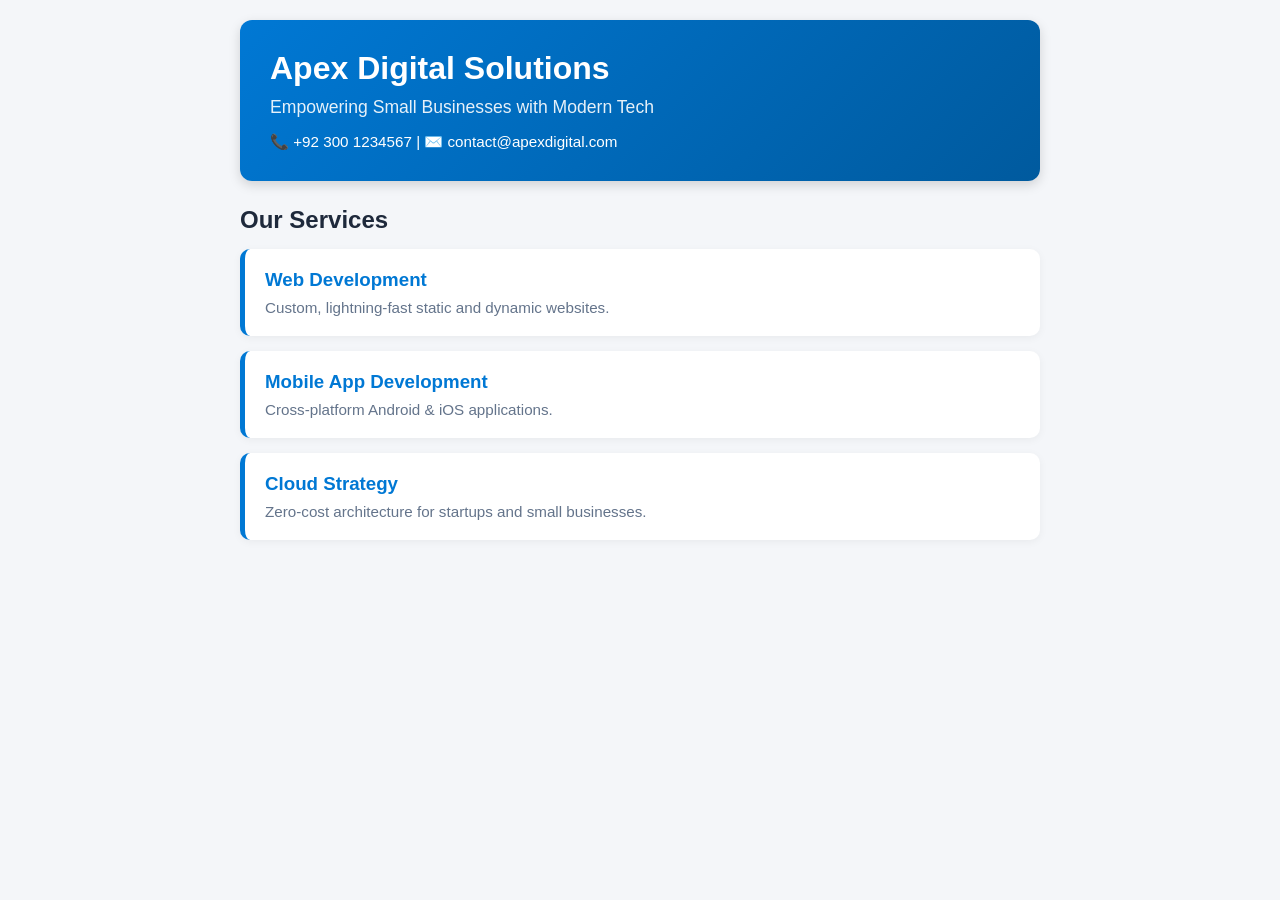
==== index.html @ 4c497630 "Initial commit - Static website demo setup" ====
<!DOCTYPE html>
<html lang="en">
<head>
    <meta charset="UTF-8">
    <meta name="viewport" content="width=device-width, initial-scale=1.0">
    <title>Business Website Demo</title>
    <style>
        * { box-sizing: border-box; }
        body { font-family: 'Segoe UI', Tahoma, Geneva, Verdana, sans-serif; margin: 0; padding: 20px; background-color: #f4f6f9; color: #333; }
        .container { max-width: 800px; margin: auto; }
        .header-card { background: linear-gradient(135deg, #0078d4, #005a9e); color: white; padding: 30px; border-radius: 12px; box-shadow: 0 4px 12px rgba(0,0,0,0.15); margin-bottom: 25px; }
        .header-card h1 { margin: 0 0 10px 0; font-size: 2rem; }
        .header-card p { margin: 5px 0; font-size: 1.1rem; opacity: 0.9; }
        .contact-info { margin-top: 15px; font-weight: 500; font-size: 0.95rem; }
        .services-title { font-size: 1.5rem; margin-bottom: 15px; color: #1e293b; }
        .service-card { background: white; padding: 20px; border-radius: 10px; margin-bottom: 15px; border-left: 5px solid #0078d4; box-shadow: 0 2px 8px rgba(0,0,0,0.05); }
        .service-card h3 { margin: 0 0 8px 0; color: #0078d4; }
        .service-card p { margin: 0; color: #64748b; font-size: 0.95rem; }
        .loading { text-align: center; padding: 40px; font-size: 1.2rem; color: #666; }
    </style>
</head>
<body>

    <div class="container">
        <div id="content" style="display: none;">
            <div class="header-card">
                <h1 id="business-name"></h1>
                <p id="tagline"></p>
                <div class="contact-info">
                    📞 <span id="phone"></span> | ✉️ <span id="email"></span>
                </div>
            </div>

            <h2 class="services-title">Our Services</h2>
            <div id="services-list"></div>
        </div>

        <div id="loading" class="loading">
            Loading site content from <code>data.json</code>...
        </div>
    </div>

    <script>
        // Fetch JSON data dynamically (Cache-busting added)
        fetch('data.json?t=' + new Date().getTime())
            .then(response => response.json())
            .then(data => {
                document.getElementById('business-name').innerText = data.business_name;
                document.getElementById('tagline').innerText = data.tagline;
                document.getElementById('phone').innerText = data.phone;
                document.getElementById('email').innerText = data.email;

                const servicesContainer = document.getElementById('services-list');
                servicesContainer.innerHTML = '';
                
                data.services.forEach(service => {
                    servicesContainer.innerHTML += `
                        <div class="service-card">
                            <h3>${service.title}</h3>
                            <p>${service.description}</p>
                        </div>
                    `;
                });

                document.getElementById('loading').style.display = 'none';
                document.getElementById('content').style.display = 'block';
            })
            .catch(err => {
                document.getElementById('loading').innerHTML = '<b style="color:red;">Error loading content. Make sure data.json exists.</b>';
                console.error('Error fetching data:', err);
            });
    </script>
</body>
</html>
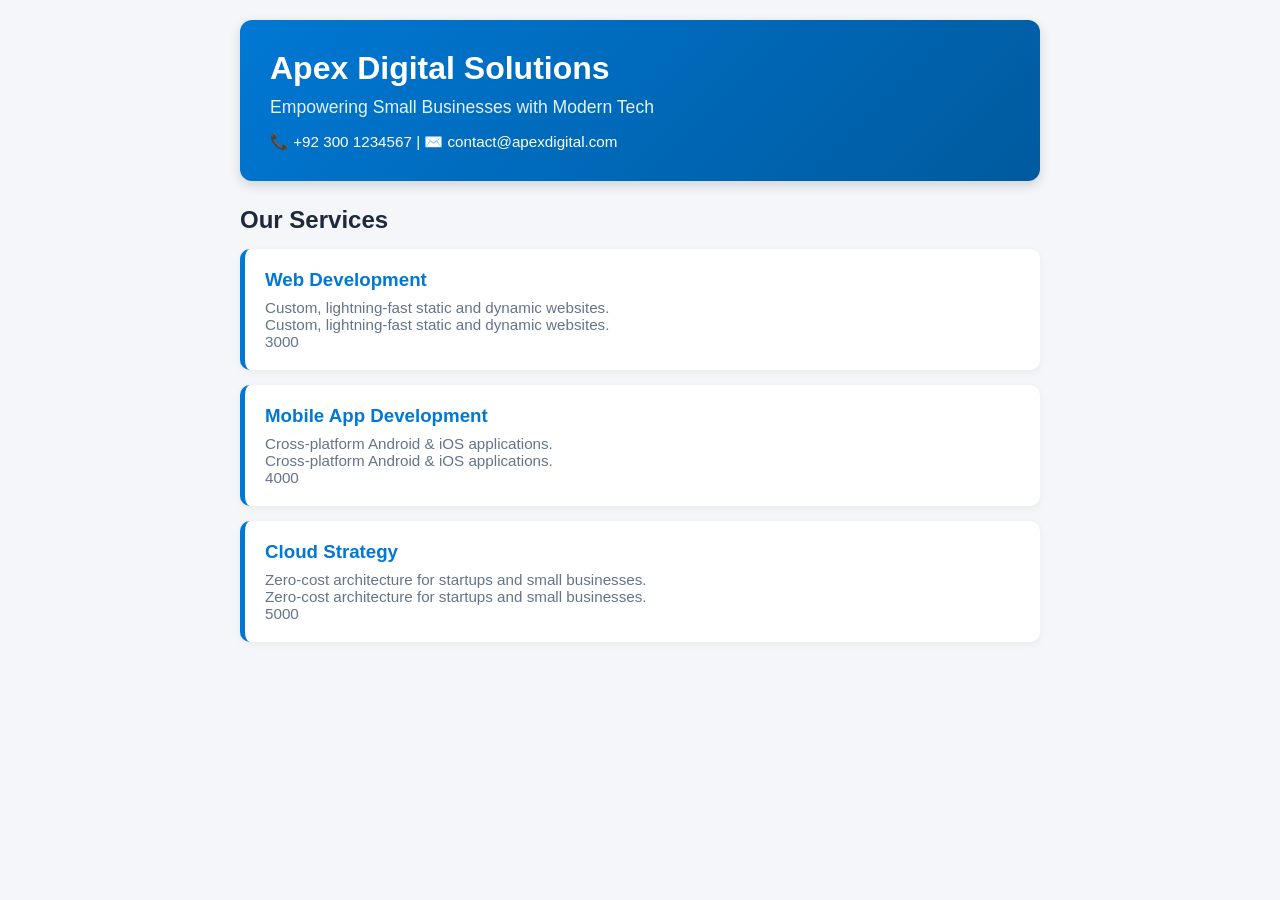
==== commit 73d85ae7: "Price Added UI added" ====
--- a/index.html
+++ b/index.html
@@ -58,6 +58,8 @@
                         <div class="service-card">
                             <h3>${service.title}</h3>
                             <p>${service.description}</p>
+                            <p>${service.description}</p>
+                            <p>${service.price}</p>
                         </div>
                     `;
                 });
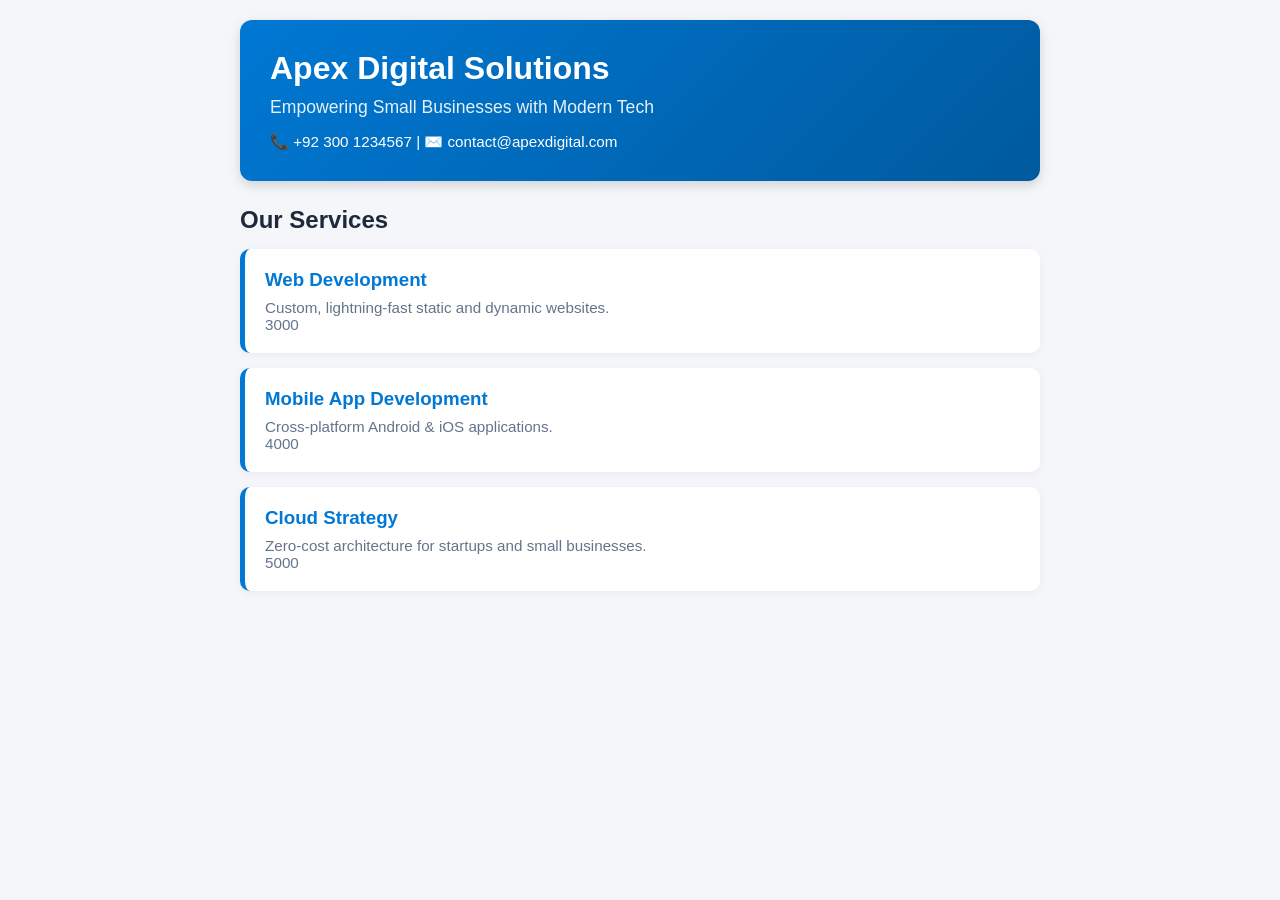
==== commit 95b329c1: "Fix" ====
--- a/index.html
+++ b/index.html
@@ -58,7 +58,6 @@
                         <div class="service-card">
                             <h3>${service.title}</h3>
                             <p>${service.description}</p>
-                            <p>${service.description}</p>
                             <p>${service.price}</p>
                         </div>
                     `;
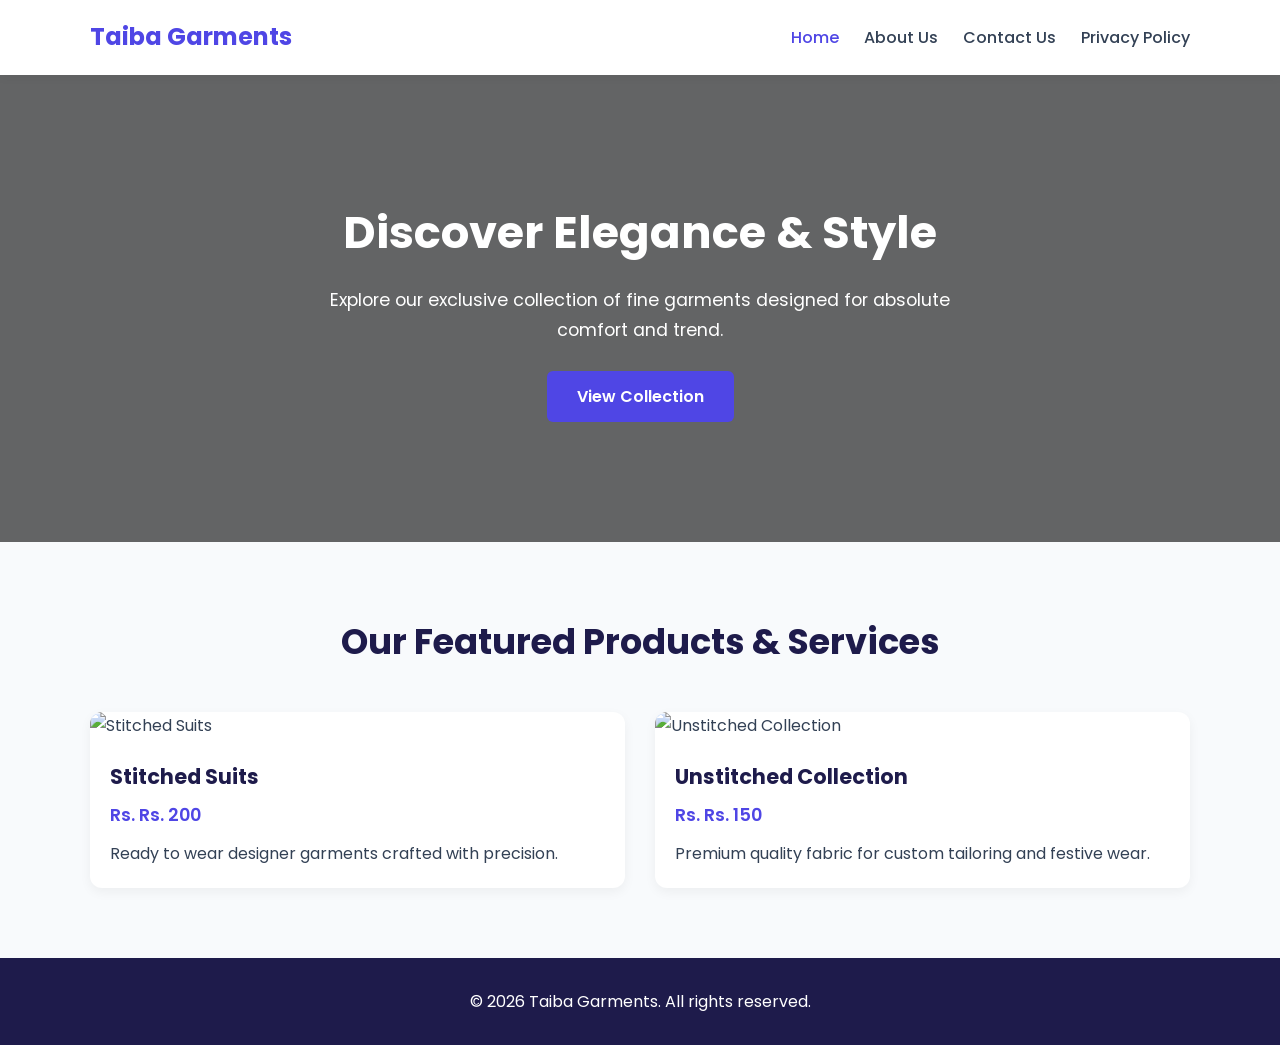
==== commit cff4a945: "UI changes  v2 | other changes" ====
--- a/index.html
+++ b/index.html
@@ -3,73 +3,70 @@
 <head>
     <meta charset="UTF-8">
     <meta name="viewport" content="width=device-width, initial-scale=1.0">
-    <title>Business Website Demo</title>
-    <style>
-        * { box-sizing: border-box; }
-        body { font-family: 'Segoe UI', Tahoma, Geneva, Verdana, sans-serif; margin: 0; padding: 20px; background-color: #f4f6f9; color: #333; }
-        .container { max-width: 800px; margin: auto; }
-        .header-card { background: linear-gradient(135deg, #0078d4, #005a9e); color: white; padding: 30px; border-radius: 12px; box-shadow: 0 4px 12px rgba(0,0,0,0.15); margin-bottom: 25px; }
-        .header-card h1 { margin: 0 0 10px 0; font-size: 2rem; }
-        .header-card p { margin: 5px 0; font-size: 1.1rem; opacity: 0.9; }
-        .contact-info { margin-top: 15px; font-weight: 500; font-size: 0.95rem; }
-        .services-title { font-size: 1.5rem; margin-bottom: 15px; color: #1e293b; }
-        .service-card { background: white; padding: 20px; border-radius: 10px; margin-bottom: 15px; border-left: 5px solid #0078d4; box-shadow: 0 2px 8px rgba(0,0,0,0.05); }
-        .service-card h3 { margin: 0 0 8px 0; color: #0078d4; }
-        .service-card p { margin: 0; color: #64748b; font-size: 0.95rem; }
-        .loading { text-align: center; padding: 40px; font-size: 1.2rem; color: #666; }
-    </style>
+    <title id="meta-title">Taiba Garments</title>
+    <meta name="description" id="meta-desc" content="">
+    <link rel="stylesheet" href="style.css">
+    <link href="https://fonts.googleapis.com/css2?family=Poppins:wght@300;400;500;600;700&display=swap" rel="stylesheet">
+    
+    <!-- AEO / GEO Schema Markup (LocalBusiness & Organization) -->
+    <script type="application/ld+json">
+    {
+      "@context": "https://schema.org",
+      "@type": "ClothingStore",
+      "name": "Taiba Garments",
+      "image": "https://images.unsplash.com/photo-1441986300917-64674bd600d8",
+      "telephone": "+92 300 1234567",
+      "email": "contact@taibagarments.com",
+      "address": {
+        "@type": "PostalAddress",
+        "streetAddress": "Main Market",
+        "addressLocality": "Lahore",
+        "addressCountry": "PK"
+      },
+      "openingHours": "Mo-Sa 10:00-21:00",
+      "priceRange": "PKR"
+    }
+    </script>
 </head>
-<body>
+<body data-page="home">
 
-    <div class="container">
-        <div id="content" style="display: none;">
-            <div class="header-card">
-                <h1 id="business-name"></h1>
-                <p id="tagline"></p>
-                <div class="contact-info">
-                    📞 <span id="phone"></span> | ✉️ <span id="email"></span>
-                </div>
+    <header class="navbar">
+        <div class="container nav-container">
+            <h1 id="brand-name" class="logo">Taiba Garments</h1>
+            <nav>
+                <ul class="nav-links">
+                    <li><a href="index.html" class="active">Home</a></li>
+                    <li><a href="about.html">About Us</a></li>
+                    <li><a href="contact.html">Contact Us</a></li>
+                    <li><a href="privacy.html">Privacy Policy</a></li>
+                </ul>
+            </nav>
+        </div>
+    </header>
+
+    <section class="hero">
+        <div class="container hero-content">
+            <h2 id="hero-title">Loading...</h2>
+            <p id="hero-subtitle">Loading...</p>
+            <a href="#products" id="cta-btn" class="btn">View Collections</a>
+        </div>
+    </section>
+
+    <section id="products" class="section">
+        <div class="container">
+            <h2 id="services-heading" class="section-title">Our Collections</h2>
+            <div id="services-grid" class="services-grid">
+                <!-- Dynamically Loaded via JS -->
             </div>
+        </div>
+    </section>
 
-            <h2 class="services-title">Our Services</h2>
-            <div id="services-list"></div>
+    <footer class="footer">
+        <div class="container footer-content">
+            <p>&copy; 2026 Taiba Garments. All rights reserved.</p>
         </div>
+    </footer>
 
-        <div id="loading" class="loading">
-            Loading site content from <code>data.json</code>...
-        </div>
-    </div>
-
-    <script>
-        // Fetch JSON data dynamically (Cache-busting added)
-        fetch('data.json?t=' + new Date().getTime())
-            .then(response => response.json())
-            .then(data => {
-                document.getElementById('business-name').innerText = data.business_name;
-                document.getElementById('tagline').innerText = data.tagline;
-                document.getElementById('phone').innerText = data.phone;
-                document.getElementById('email').innerText = data.email;
-
-                const servicesContainer = document.getElementById('services-list');
-                servicesContainer.innerHTML = '';
-                
-                data.services.forEach(service => {
-                    servicesContainer.innerHTML += `
-                        <div class="service-card">
-                            <h3>${service.title}</h3>
-                            <p>${service.description}</p>
-                            <p>${service.price}</p>
-                        </div>
-                    `;
-                });
-
-                document.getElementById('loading').style.display = 'none';
-                document.getElementById('content').style.display = 'block';
-            })
-            .catch(err => {
-                document.getElementById('loading').innerHTML = '<b style="color:red;">Error loading content. Make sure data.json exists.</b>';
-                console.error('Error fetching data:', err);
-            });
-    </script>
+    <script src="script.js"></script>
 </body>
-</html>
+</html>
--- a/style.css
+++ b/style.css
@@ -0,0 +1,200 @@
+:root {
+    --primary: #4f46e5;
+    --secondary: #1e1b4b;
+    --text: #334155;
+    --bg: #f8fafc;
+    --white: #ffffff;
+}
+
+* {
+    margin: 0;
+    padding: 0;
+    box-sizing: border-box;
+    font-family: 'Poppins', sans-serif;
+}
+
+/* Sticky Footer Layout Fix */
+html, body {
+    height: 100%;
+}
+
+body {
+    background-color: var(--bg);
+    color: var(--text);
+    line-height: 1.7;
+    display: flex;
+    flex-direction: column;
+    min-height: 100vh;
+}
+
+.container {
+    width: 90%;
+    max-width: 1100px;
+    margin: 0 auto;
+}
+
+/* Navbar */
+.navbar {
+    background: var(--white);
+    box-shadow: 0 2px 10px rgba(0,0,0,0.05);
+    position: sticky;
+    top: 0;
+    z-index: 100;
+}
+
+.nav-container {
+    display: flex;
+    justify-content: space-between;
+    align-items: center;
+    height: 75px;
+}
+
+.logo {
+    font-size: 1.5rem;
+    color: var(--primary);
+    font-weight: 700;
+}
+
+.nav-links {
+    list-style: none;
+    display: flex;
+    gap: 25px;
+}
+
+.nav-links a {
+    text-decoration: none;
+    color: var(--text);
+    font-weight: 500;
+    transition: 0.3s;
+}
+
+.nav-links a:hover, .nav-links a.active {
+    color: var(--primary);
+}
+
+/* Hero */
+.hero {
+    background: linear-gradient(rgba(0,0,0,0.6), rgba(0,0,0,0.6)), url('https://images.unsplash.com/photo-1441986300917-64674bd600d8?auto=format&fit=crop&q=80&w=1200') center/cover;
+    color: var(--white);
+    text-align: center;
+    padding: 120px 20px;
+}
+
+.hero-content h2 {
+    font-size: 2.8rem;
+    margin-bottom: 15px;
+}
+
+.hero-content p {
+    font-size: 1.1rem;
+    max-width: 650px;
+    margin: 0 auto 25px;
+}
+
+.btn {
+    background: var(--primary);
+    color: var(--white);
+    padding: 12px 30px;
+    border-radius: 6px;
+    text-decoration: none;
+    font-weight: 600;
+    display: inline-block;
+    transition: 0.3s;
+}
+
+.btn:hover {
+    background: #4338ca;
+}
+
+/* Sections */
+.section {
+    padding: 70px 0;
+    flex: 1; /* Content ko expand karke footer ko niche dhakelne ke liye */
+}
+
+.section-title {
+    font-size: 2.2rem;
+    color: var(--secondary);
+    text-align: center;
+    margin-bottom: 30px;
+}
+
+.page-text {
+    max-width: 800px;
+    margin: 0 auto;
+    font-size: 1.1rem;
+    text-align: center;
+}
+
+/* Services Grid */
+.services-grid {
+    display: grid;
+    grid-template-columns: repeat(auto-fit, minmax(280px, 1fr));
+    gap: 30px;
+    margin-top: 40px;
+}
+
+.service-card {
+    background: var(--white);
+    border-radius: 12px;
+    overflow: hidden;
+    box-shadow: 0 4px 12px rgba(0,0,0,0.05);
+    transition: 0.3s;
+}
+
+.service-card:hover {
+    transform: translateY(-5px);
+    box-shadow: 0 10px 20px rgba(0,0,0,0.1);
+}
+
+.service-img {
+    width: 100%;
+    height: 220px;
+    object-fit: cover;
+}
+
+.service-info {
+    padding: 20px;
+}
+
+.service-info h3 {
+    font-size: 1.3rem;
+    color: var(--secondary);
+    margin-bottom: 6px;
+}
+
+.service-price {
+    color: var(--primary);
+    font-weight: 600;
+    font-size: 1.1rem;
+    margin-bottom: 10px;
+}
+
+.contact-box {
+    background: var(--white);
+    max-width: 500px;
+    margin: 30px auto 0;
+    padding: 30px;
+    border-radius: 10px;
+    box-shadow: 0 4px 10px rgba(0,0,0,0.05);
+    display: flex;
+    flex-direction: column;
+    gap: 15px;
+    font-size: 1.1rem;
+}
+
+.last-updated {
+    text-align: center;
+    font-size: 0.9rem;
+    color: #64748b;
+    margin-bottom: 20px;
+}
+
+/* Footer */
+.footer {
+    background: var(--secondary);
+    color: var(--white);
+    text-align: center;
+    padding: 30px 0;
+    margin-top: auto; /* Hamesha bottom par fix rakhne ke liye */
+}
